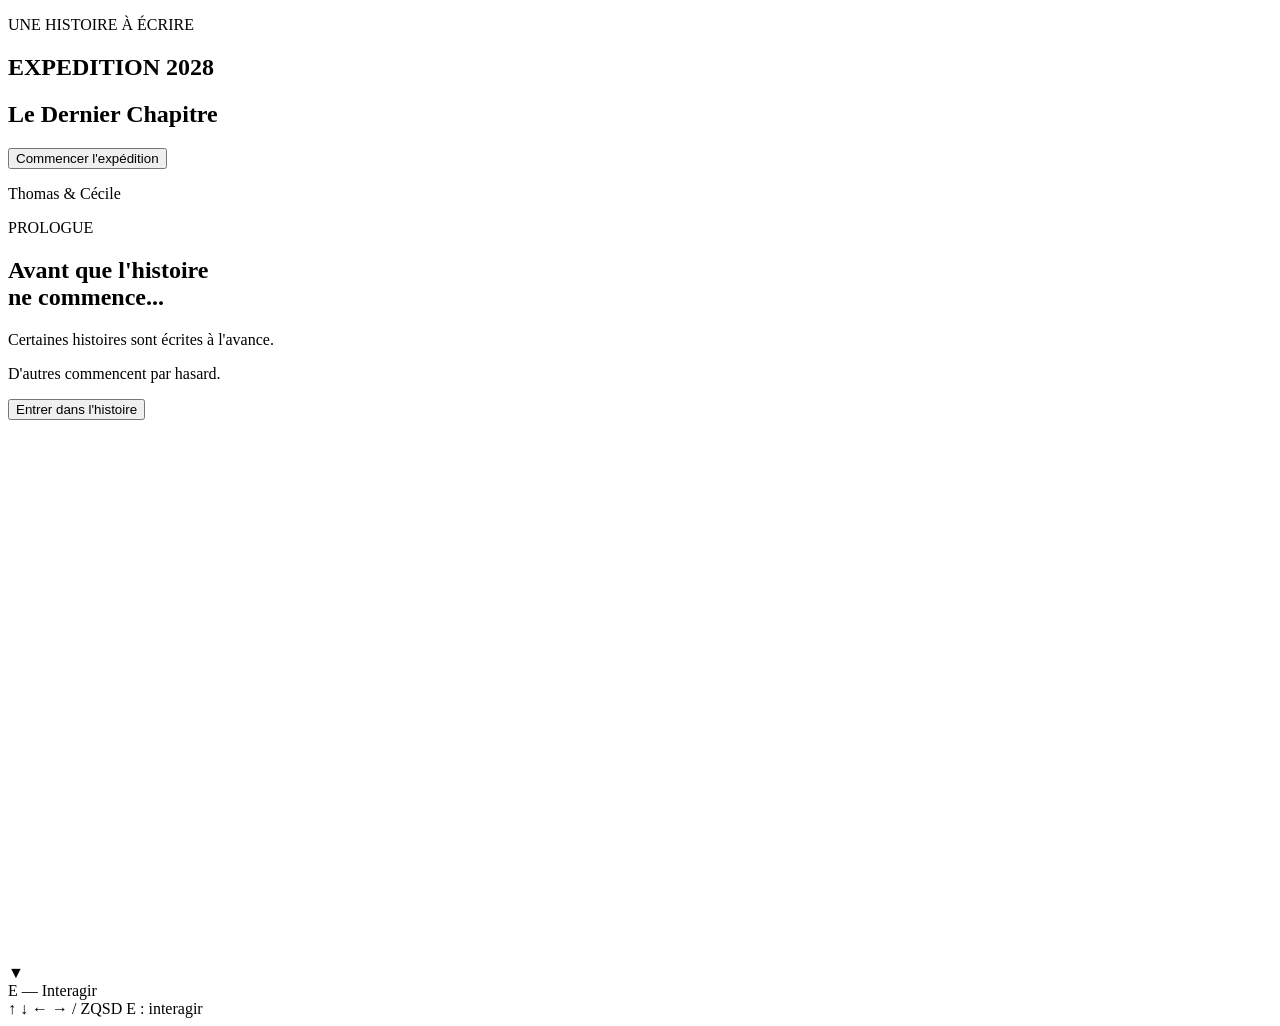
==== aventure/index.html @ 588f8285 "Create index.html" ====
<!DOCTYPE html>
<html lang="fr">
<head>
  <meta charset="UTF-8">
  <meta name="viewport" content="width=device-width, initial-scale=1.0">

  <title>Expedition 2028 — Le Dernier Chapitre</title>

  <link rel="preconnect" href="https://fonts.googleapis.com">
  <link rel="preconnect" href="https://fonts.gstatic.com" crossorigin>
  <link href="https://fonts.googleapis.com/css2?family=Cormorant+Garamond:wght@400;500;600&family=Inter:wght@400;500;600&display=swap" rel="stylesheet">

  <link rel="stylesheet" href="style.css">
</head>

<body>

  <main id="game">

    <!-- =========================
         ÉCRAN TITRE
    ========================== -->

    <section id="title-screen" class="screen active">

      <div class="title-content">

        <p class="title-small">UNE HISTOIRE À ÉCRIRE</p>

        <h1>EXPEDITION 2028</h1>

        <h2>Le Dernier Chapitre</h2>

        <div class="title-line"></div>

        <button id="start-button" class="game-button">
          Commencer l'expédition
        </button>

        <p class="title-footer">
          Thomas &amp; Cécile
        </p>

      </div>

    </section>


    <!-- =========================
         PROLOGUE
    ========================== -->

    <section id="prologue-screen" class="screen">

      <div class="prologue">

        <p class="chapter-label">PROLOGUE</p>

        <h2>Avant que l'histoire<br>ne commence...</h2>

        <p>
          Certaines histoires sont écrites à l'avance.
        </p>

        <p>
          D'autres commencent par hasard.
        </p>

        <button id="enter-world-button" class="game-button">
          Entrer dans l'histoire
        </button>

      </div>

    </section>


    <!-- =========================
         JEU
    ========================== -->

    <section id="game-screen" class="screen">

      <div class="game-wrapper">

        <canvas id="game-canvas" width="960" height="540"></canvas>

        <div id="dialogue-box" class="dialogue hidden">

          <div id="dialogue-name" class="dialogue-name"></div>

          <div id="dialogue-text" class="dialogue-text"></div>

          <div class="dialogue-continue">
            ▼
          </div>

        </div>

        <div id="interaction-hint" class="interaction-hint hidden">
          E — Interagir
        </div>

      </div>

      <div class="game-help">
        <span>↑ ↓ ← → / ZQSD</span>
        <span>E : interagir</span>
      </div>

    </section>

  </main>

  <script src="game.js"></script>

</body>
</html>
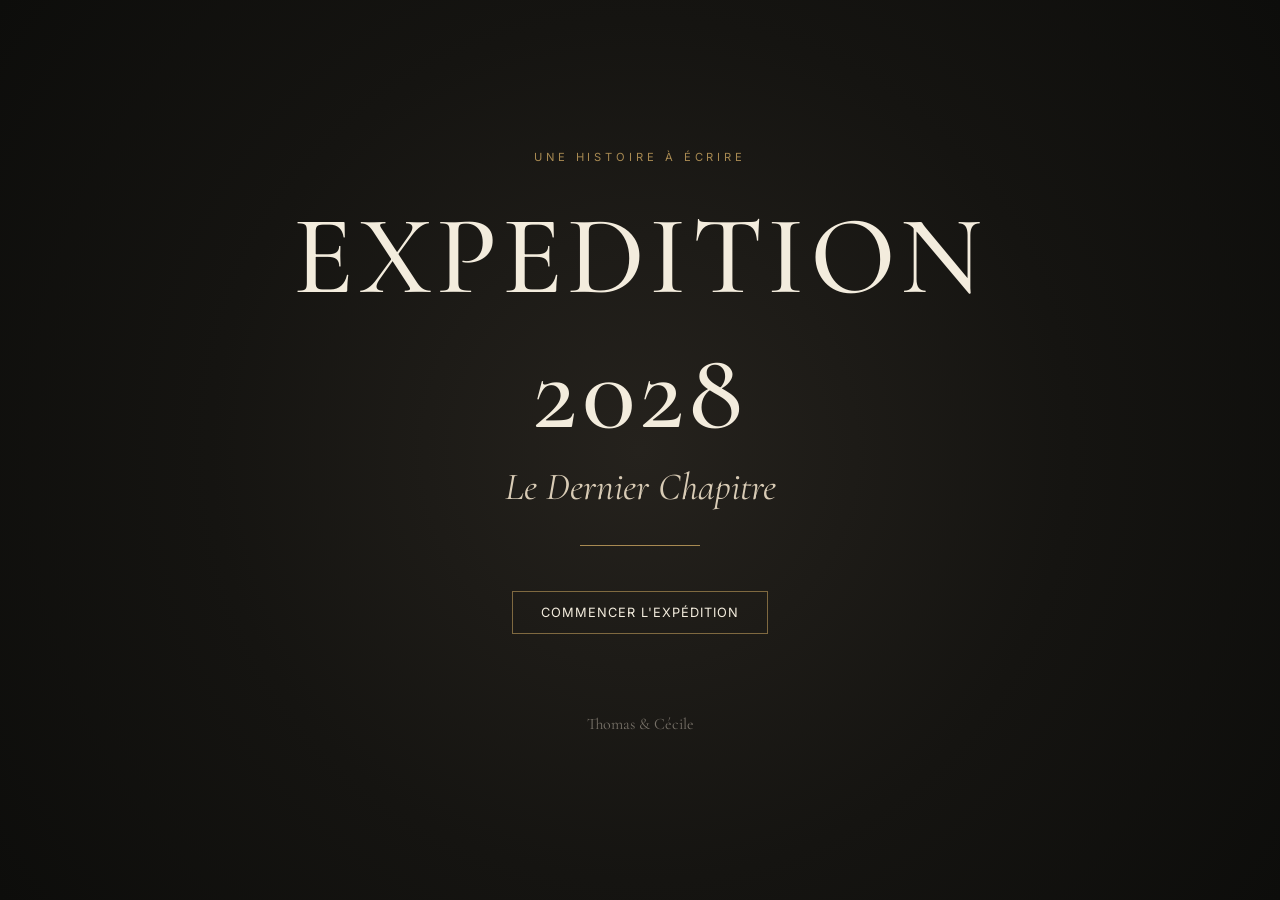
==== commit dc284cce: "Refactor index.html for title and prologue screens Updated HTML structure and content for the title " ====
--- a/aventure/index.html
+++ b/aventure/index.html
@@ -2,7 +2,7 @@
 <html lang="fr">
 <head>
   <meta charset="UTF-8">
-  <meta name="viewport" content="width=device-width, initial-scale=1.0">
+  <meta name="viewport" content="width=device-width, initial-scale=1.0, maximum-scale=1.0, user-scalable=no">
 
   <title>Expedition 2028 — Le Dernier Chapitre</title>
 
@@ -15,104 +15,170 @@
 
 <body>
 
-  <main id="game">
+<main id="game">
 
-    <!-- =========================
-         ÉCRAN TITRE
-    ========================== -->
+  <!-- =========================
+       ÉCRAN TITRE
+  ========================== -->
 
-    <section id="title-screen" class="screen active">
+  <section id="title-screen" class="screen active">
 
-      <div class="title-content">
+    <div class="title-content">
 
-        <p class="title-small">UNE HISTOIRE À ÉCRIRE</p>
+      <p class="title-small">UNE HISTOIRE À ÉCRIRE</p>
 
-        <h1>EXPEDITION 2028</h1>
+      <h1>EXPEDITION 2028</h1>
 
-        <h2>Le Dernier Chapitre</h2>
+      <h2>Le Dernier Chapitre</h2>
 
-        <div class="title-line"></div>
+      <div class="title-line"></div>
 
-        <button id="start-button" class="game-button">
-          Commencer l'expédition
-        </button>
+      <button id="start-button" class="game-button">
+        Commencer l'expédition
+      </button>
 
-        <p class="title-footer">
-          Thomas &amp; Cécile
-        </p>
+      <p class="title-footer">
+        Thomas &amp; Cécile
+      </p>
+
+    </div>
+
+  </section>
+
+
+  <!-- =========================
+       PROLOGUE
+  ========================== -->
+
+  <section id="prologue-screen" class="screen">
+
+    <div class="prologue">
+
+      <p class="chapter-label">PROLOGUE</p>
+
+      <h2>
+        Avant que l'histoire<br>
+        ne commence...
+      </h2>
+
+      <p>Certaines histoires sont écrites à l'avance.</p>
+      <p>D'autres commencent par hasard.</p>
+
+      <button id="enter-world-button" class="game-button">
+        Entrer dans l'histoire
+      </button>
+
+    </div>
+
+  </section>
+
+
+  <!-- =========================
+       JEU
+  ========================== -->
+
+  <section id="game-screen" class="screen">
+
+    <div class="game-wrapper">
+
+      <canvas
+        id="game-canvas"
+        width="960"
+        height="540">
+      </canvas>
+
+
+      <!-- DIALOGUE -->
+
+      <div
+        id="dialogue-box"
+        class="dialogue hidden">
+
+        <div
+          id="dialogue-name"
+          class="dialogue-name">
+        </div>
+
+        <div
+          id="dialogue-text"
+          class="dialogue-text">
+        </div>
+
+        <div class="dialogue-continue">
+          ▼
+        </div>
 
       </div>
 
-    </section>
+
+      <!-- PC INTERACTION -->
+
+      <div
+        id="interaction-hint"
+        class="interaction-hint hidden">
+
+        E — Interagir
+
+      </div>
 
 
-    <!-- =========================
-         PROLOGUE
-    ========================== -->
+      <!-- =========================
+           MOBILE CONTROLS
+      ========================== -->
 
-    <section id="prologue-screen" class="screen">
+      <div id="mobile-controls">
 
-      <div class="prologue">
+        <div
+          id="joystick"
+          class="joystick">
 
-        <p class="chapter-label">PROLOGUE</p>
+          <div
+            id="joystick-knob"
+            class="joystick-knob">
+          </div>
 
-        <h2>Avant que l'histoire<br>ne commence...</h2>
+        </div>
 
-        <p>
-          Certaines histoires sont écrites à l'avance.
-        </p>
 
-        <p>
-          D'autres commencent par hasard.
-        </p>
+        <button
+          id="action-button"
+          class="action-button"
+          type="button">
 
-        <button id="enter-world-button" class="game-button">
-          Entrer dans l'histoire
+          A
+
         </button>
 
       </div>
 
-    </section>
+    </div>
 
 
-    <!-- =========================
-         JEU
-    ========================== -->
+    <div class="game-help">
 
-    <section id="game-screen" class="screen">
+      <span class="desktop-help">
+        ↑ ↓ ← → / ZQSD
+      </span>
 
-      <div class="game-wrapper">
+      <span class="desktop-help">
+        E : interagir
+      </span>
 
-        <canvas id="game-canvas" width="960" height="540"></canvas>
+      <span class="mobile-help">
+        Joystick : déplacer
+      </span>
 
-        <div id="dialogue-box" class="dialogue hidden">
+      <span class="mobile-help">
+        A : interagir
+      </span>
 
-          <div id="dialogue-name" class="dialogue-name"></div>
+    </div>
 
-          <div id="dialogue-text" class="dialogue-text"></div>
+  </section>
 
-          <div class="dialogue-continue">
-            ▼
-          </div>
+</main>
 
-        </div>
-
-        <div id="interaction-hint" class="interaction-hint hidden">
-          E — Interagir
-        </div>
-
-      </div>
-
-      <div class="game-help">
-        <span>↑ ↓ ← → / ZQSD</span>
-        <span>E : interagir</span>
-      </div>
-
-    </section>
-
-  </main>
-
-  <script src="game.js"></script>
+<script src="game.js"></script>
 
 </body>
 </html>
--- a/aventure/style.css
+++ b/aventure/style.css
@@ -0,0 +1,386 @@
+:root {
+  --night: #11110f;
+  --night-light: #1b1916;
+
+  --paper: #f3ecdd;
+  --paper-dark: #d8cbb5;
+
+  --wood: #3a2c24;
+  --wood-light: #705642;
+
+  --ink: #292722;
+
+  --sapphire: #315a72;
+  --forest: #49634f;
+  --gold: #a88a52;
+}
+
+* {
+  box-sizing: border-box;
+}
+
+html,
+body {
+  margin: 0;
+  width: 100%;
+  height: 100%;
+}
+
+body {
+  background: var(--night);
+  color: var(--paper);
+
+  font-family: "Inter", sans-serif;
+
+  overflow: hidden;
+}
+
+
+/* =========================
+   SCREENS
+========================= */
+
+.screen {
+  position: absolute;
+  inset: 0;
+
+  display: none;
+
+  width: 100%;
+  height: 100%;
+}
+
+.screen.active {
+  display: flex;
+}
+
+
+/* =========================
+   TITLE SCREEN
+========================= */
+
+#title-screen {
+  align-items: center;
+  justify-content: center;
+
+  background:
+    radial-gradient(
+      circle at center,
+      #25221d 0%,
+      #151411 55%,
+      #0d0d0b 100%
+    );
+}
+
+.title-content {
+  width: min(800px, 90%);
+
+  text-align: center;
+}
+
+.title-small {
+  margin: 0 0 25px;
+
+  font-size: .7rem;
+  letter-spacing: .35em;
+
+  color: var(--gold);
+}
+
+.title-content h1 {
+  margin: 0;
+
+  font-family: "Cormorant Garamond", serif;
+  font-size: clamp(3rem, 9vw, 7rem);
+  font-weight: 500;
+
+  letter-spacing: .04em;
+
+  color: var(--paper);
+}
+
+.title-content h2 {
+  margin: 5px 0 35px;
+
+  font-family: "Cormorant Garamond", serif;
+  font-size: clamp(1.5rem, 3vw, 2.4rem);
+  font-weight: 400;
+
+  font-style: italic;
+
+  color: var(--paper-dark);
+}
+
+.title-line {
+  width: 120px;
+  height: 1px;
+
+  margin: 0 auto 45px;
+
+  background: var(--gold);
+}
+
+.game-button {
+  padding: 13px 28px;
+
+  border: 1px solid rgba(168, 138, 82, .7);
+  background: transparent;
+
+  color: var(--paper);
+
+  font-family: "Inter", sans-serif;
+  font-size: .8rem;
+  letter-spacing: .08em;
+  text-transform: uppercase;
+
+  cursor: pointer;
+
+  transition:
+    background .2s ease,
+    color .2s ease;
+}
+
+.game-button:hover {
+  background: var(--gold);
+  color: var(--night);
+}
+
+.title-footer {
+  margin-top: 80px;
+
+  font-family: "Cormorant Garamond", serif;
+  font-size: 1rem;
+
+  color: #777168;
+}
+
+
+/* =========================
+   PROLOGUE
+========================= */
+
+#prologue-screen {
+  align-items: center;
+  justify-content: center;
+
+  background: var(--night);
+}
+
+.prologue {
+  width: min(650px, 85%);
+
+  text-align: center;
+}
+
+.chapter-label {
+  margin: 0 0 25px;
+
+  font-size: .7rem;
+  letter-spacing: .3em;
+
+  color: var(--gold);
+}
+
+.prologue h2 {
+  margin: 0 0 45px;
+
+  font-family: "Cormorant Garamond", serif;
+  font-size: clamp(2.5rem, 6vw, 4.5rem);
+  font-weight: 400;
+
+  line-height: 1.05;
+}
+
+.prologue p {
+  margin: 8px 0;
+
+  font-family: "Cormorant Garamond", serif;
+  font-size: 1.35rem;
+
+  color: var(--paper-dark);
+}
+
+.prologue .game-button {
+  margin-top: 45px;
+}
+
+
+/* =========================
+   GAME
+========================= */
+
+#game-screen {
+  align-items: center;
+  justify-content: center;
+
+  flex-direction: column;
+
+  background: #0d0d0b;
+}
+
+.game-wrapper {
+  position: relative;
+
+  width: min(960px, 96vw);
+  aspect-ratio: 16 / 9;
+
+  box-shadow:
+    0 20px 60px rgba(0, 0, 0, .6);
+}
+
+#game-canvas {
+  display: block;
+
+  width: 100%;
+  height: 100%;
+
+  image-rendering: pixelated;
+  image-rendering: crisp-edges;
+
+  background: #24231f;
+}
+
+
+/* =========================
+   DIALOGUE
+========================= */
+
+.dialogue {
+  position: absolute;
+
+  left: 5%;
+  right: 5%;
+  bottom: 4%;
+
+  min-height: 125px;
+
+  padding: 20px 25px 18px;
+
+  background: rgba(20, 18, 15, .94);
+
+  border: 1px solid rgba(168, 138, 82, .75);
+
+  box-shadow:
+    0 8px 30px rgba(0, 0, 0, .45);
+}
+
+.dialogue.hidden {
+  display: none;
+}
+
+.dialogue-name {
+  margin-bottom: 8px;
+
+  font-family: "Cormorant Garamond", serif;
+  font-size: 1.35rem;
+  font-weight: 600;
+
+  color: var(--gold);
+}
+
+.dialogue-text {
+  font-family: "Cormorant Garamond", serif;
+  font-size: 1.15rem;
+
+  line-height: 1.45;
+
+  color: var(--paper);
+}
+
+.dialogue-continue {
+  position: absolute;
+
+  right: 14px;
+  bottom: 8px;
+
+  color: var(--gold);
+
+  animation: blink 1s infinite;
+}
+
+@keyframes blink {
+  50% {
+    opacity: .2;
+  }
+}
+
+
+/* =========================
+   INTERACTION
+========================= */
+
+.interaction-hint {
+  position: absolute;
+
+  bottom: 12px;
+  left: 50%;
+
+  transform: translateX(-50%);
+
+  padding: 7px 13px;
+
+  background: rgba(20, 18, 15, .85);
+
+  font-size: .7rem;
+  letter-spacing: .05em;
+
+  color: var(--paper);
+}
+
+.interaction-hint.hidden {
+  display: none;
+}
+
+
+/* =========================
+   HELP
+========================= */
+
+.game-help {
+  width: min(960px, 96vw);
+
+  display: flex;
+  justify-content: space-between;
+
+  padding-top: 12px;
+
+  font-size: .65rem;
+  letter-spacing: .05em;
+
+  color: #68645c;
+}
+
+
+/* =========================
+   MOBILE
+========================= */
+
+@media (max-width: 600px) {
+
+  .title-content h1 {
+    font-size: 3rem;
+  }
+
+  .title-content h2 {
+    font-size: 1.5rem;
+  }
+
+  .dialogue {
+    left: 3%;
+    right: 3%;
+    bottom: 3%;
+
+    min-height: 110px;
+
+    padding: 14px 16px;
+  }
+
+  .dialogue-text {
+    font-size: 1rem;
+  }
+
+  .game-help {
+    font-size: .55rem;
+  }
+
+}
